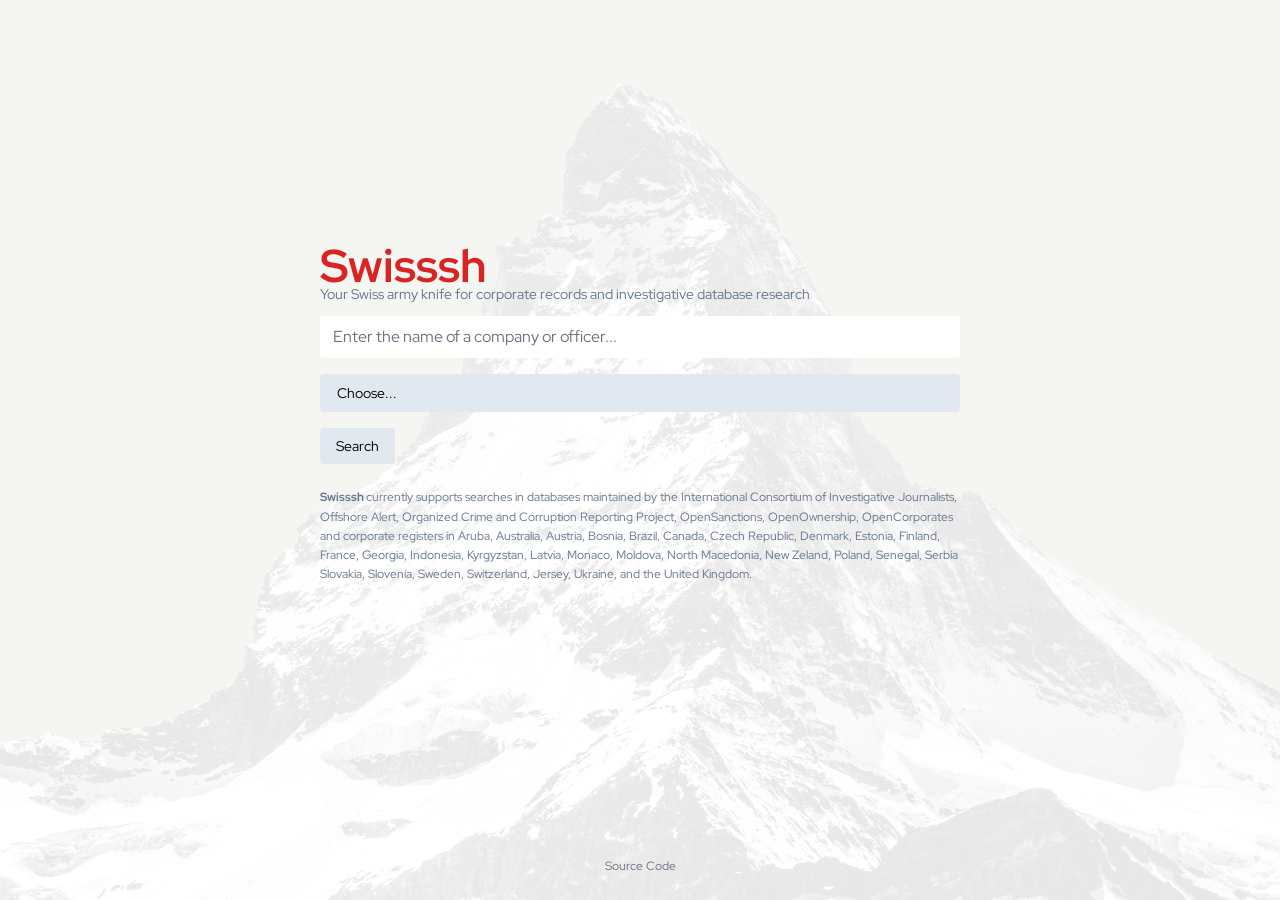
==== index.html @ f715995d "Rename app.html to index.html" ====
<!DOCTYPE html>
<html lang="en">
  <head>
    <meta charset="utf-8" />
    <meta name="viewport" content="width=device-width, initial-scale=1" />
	<link href="static/theme.css" rel="stylesheet">
    <style>
        body {
          background-image: url(static/img/matterhorn-bg.png);
          background-repeat: no-repeat;
          background-position: bottom;
          background-size: 100%;
        }
        </style>
    <link rel="preconnect" href="https://fonts.gstatic.com" crossorigin> 
    <link href="https://fonts.googleapis.com/css2?family=Red+Hat+Display:ital@1&display=swap" rel="stylesheet">
    <title>Swisssh</title>
  </head>
<body>    
    <div class="flex flex-col min-h-screen justify-between items-center max-w-4xl mx-auto font-sans">
        <main class="flex-1 grid px-4 py-8 place-items-center">
            <div class="grid text-left place-content-center">
                <section>
                    <div class="max-w-2xl px-4 mx-auto lg:px-12">
                        <h3 class="text-3xl font-bold text-swiss">Swisssh</h3>
                            <div class="text-sm space-y-3 text-slate-500">
                                <p>Your Swiss army knife for corporate records and investigative database research</p>
                        <form class="flex gap-2">
                            <input class="w-full rounded" id="inputfield" placeholder="Enter the name of a company or officer..." type="text"> 
                        </form>
                    </div>
                        <div class="w-full mt-4 text-left">
                            <select class="w-full bg-slate-200 px-4 py-2 rounded inline-flex gap-2 items-center text-sm" id="databases" required>
                                <option>Choose...</option>
                                <option value="https://offshoreleaks.icij.org/search?q=">ICIJ Offshore Leaks Database</option>
                                <option value="https://www.offshorealert.com/?s=">OffshoreAlert</option>
                                <option value="https://aleph.occrp.org/search?q=">OCCRP Aleph</option>
                                <option value="https://www.opensanctions.org/search/?q=">OpenSanctions</option>
                                <option value="https://register.openownership.org/search?q=">OpenOwnership</option>
                                <option value="https://opencorporates.com/companies?q=">OpenCorporates</option>
                                <option value="https://my.arubachamber.com/register/zoeken?q=">Aruba</option>
                                <option value="https://abr.business.gov.au/Search/ResultsActive?SearchText=">Australia</option>
                                <option value="https://www.wienerborse.at/listing/aktien/unternehmensliste/?_csrf=SA6rp8KJB54MRUhay3jDDyj34dxwKs_ZBhwX5YFK6B4QaJuQt_BjpkkDPSO9Mpx2G7aQhCZY-LUxK3uc9D-taQ%3D%3D&c16986%5BISSUER_NAME%5D=">Austria</option>
                                <option value="https://www.rvp.ba/english/?Search_Data=">Bosnia</option>
                                <option value="https://casadosdados.com.br/solucao/cnpj?q=">Brazil</option>
                                <option value="https://beta.canadasbusinessregistries.ca/search/results?search=%7B">Canada</option>
                                <option value="https://or.justice.cz/ias/ui/rejstrik-$firma?jenPlatne=PLATNE&nazev=">Czech Republic</option>
                                <option value="https://datacvr.virk.dk/soegeresultater?fritekst=">Denmark</option>
                                <option value="https://ariregister.rik.ee/eng/company_search_result/59339de?name_or_code=">Estonia</option>
                                <option value="https://tietopalvelu.ytj.fi/?companyName=">Finland</option>
                                <option value="https://www.societe.com/cgi-bin/liste?ori=avance&nom=">France</option>
                                <option value="https://www.companyinfo.ge/en/corporations/search?name=">Georgia</option>
                                <option value="https://www.indonesia-investments.com/business/indonesian-companies/item74?companysearchstring=">Indonesia</option>
                                <option value="https://register.minjust.gov.kg/register/SearchAction.seam?city=&founder=&chief=&house=&room=&okpo=&number=&baseBusiness=&fullnameRu=">Kyrgyzstan</option>
                                <option value="https://info.ur.gov.lv/?#/data-search?page=0&pageSize=5&q=">Latvia</option>
                                <option value="https://teleservice.gouv.mc/rci/recherche?value=">Monaco</option>
                                <option value="https://idno.md/companii?q=">Moldova</option>
                                <option value="https://www.crm.com.mk/en/open-data/basic-profile-of-a-registered-entity?s=">North Macedonia</option>
                                <option value="https://app.companiesoffice.govt.nz/companies/app/ui/pages/companies/search?mode=standard&type=entities&q=">New Zeland</option>
                                <option value="https://rejestr.io/?q=">Poland</option>
                                <option value="http://creationdentreprise.sn/en/finding-business?field_rc_societe_value=&field_ninea_societe_value=&denomination=">Senegal</option>
                                <option value="http://www.crhov.rs/index.cfm?Opcija=1&RadioGroup1=ime&emitent=">Serbia</option>
                                <option value="https://www.orsr.sk/hladaj_subjekt.asp?lan=en&OBMENO=">Slovakia</option>
                                <option value="https://www.ajpes.si/fipo/rezultati.asp?status=1&OsnovnoIskanje=">Slovenia</option>
                                <option value="https://foretagsinfo.bolagsverket.se/sok-foretagsinformation-web/foretag?sokord=">Sweden</option>
                                <option value="https://www.zefix.ch/en/search/entity/list?mainSearch=">Switzerland</option>
                                <option value="https://www.jerseyfsc.org/registry/registry-entities/?search=">Jersey</option>
                                <option value="https://youcontrol.com.ua/search/?country=1&q=">Ukraine</option>
                                <option value="https://find-and-update.company-information.service.gov.uk/search/companies?q=">United Kingdom</option>  
                            </select>
                        </div>
                    <div class="w-full mt-4 text-left">
                        <button class="bg-slate-200 px-4 py-2 rounded inline-flex gap-2 items-center text-sm" type="submit" onclick="searchdatabase()">Search</button>
                    </div>
                    <br>
                    <div class="text-xs space-y-3 text-slate-500">
                    <p><strong>Swisssh </strong>currently supports searches in databases maintained by the International Consortium of Investigative Journalists, Offshore Alert, Organized Crime and Corruption Reporting Project, OpenSanctions, OpenOwnership, OpenCorporates and corporate registers in
                        Aruba, Australia, Austria, Bosnia, Brazil, Canada, Czech Republic, Denmark, Estonia,
                        Finland, France, Georgia, Indonesia, Kyrgyzstan, Latvia, Monaco, Moldova, North Macedonia, New Zeland, Poland, Senegal, Serbia
                        Slovakia, Slovenia, Sweden, Switzerland, Jersey, Ukraine, and the United Kingdom.
                    </p>
                    </div> 
        </main>
            <footer class="p-6">
                <div class="text-center text-xs text-slate-500">
                    <p class="text-center"><a href="https://github.com/neonpangolin/Swisssh">Source Code</p>
                </div>
            </footer>
        </div>		
    </div>
</body>
  <!-- Display Funtion -->
  <script>
    document.getElementById("databases").addEventListener("change", displaydatabase);
  
    function displaydatabase() {
    var selected_value = document.getElementById("databases").value;
    }
  </script>
  
  <!-- Search Funtion -->
  <script>
    function searchdatabase() {
    var selected_value = document.getElementById("databases").value;
    const action = selected_value + document.querySelector("input").value; window.open(action) 
    }
  </script>
</html>
---- static/theme.css ----
*, :before, :after {
    box-sizing: border-box;
    border-width: 0;
    border-style: solid;
    border-color:#e5e7eb
}


html {
    /*background-color: #f8fafc;*/
    background-color: #f5f5f2;

    line-height: 1.5;
    -webkit-text-size-adjust: 100%;
    -moz-tab-size: 4;
    -o-tab-size: 4;
    tab-size: 4;
    font-feature-settings: normal;
    font-variation-settings:normal;
    font-family: 'Red Hat Display', sans-serif;
}

body {
    margin: 0;
    line-height:inherit;
}

hr {
    height: 0;
    color: inherit;
    border-top-width:1px
}

h1, h2, h3, h4, h5, h6 {
    font-size: inherit;
    font-weight:inherit;
}

a {
    color: #6b7280;
    text-decoration: none;
}
b, strong {
    font-weight:bolder;
}


small {
    font-size:80%;
    
}

button, input, optgroup, select, textarea {
    font-family: inherit;
    font-size: 100%;
    font-weight: inherit;
    line-height: inherit;
    color: inherit;
    margin: 0;
    padding:0
}

button, select {
    text-transform:none
}

button {
    background-color: transparent;
    background-image:none
}

.search {
    -webkit-appearance: textfield;
    outline-offset:-2px
}

::-webkit-search-decoration {
    -webkit-appearance:none
}


blockquote, dl, dd, h1, h2, h3, h4, h5, h6, hr, figure, p, pre {
    margin:0
}


legend {
    padding:0
}

textarea {
    resize:vertical
}

input::-moz-placeholder, textarea::-moz-placeholder {
    opacity: 1;
    color:#9ca3af
}

input::placeholder, textarea::placeholder {
    opacity: 1;
    color:#9ca3af
}

button, [role=button] {
    cursor:pointer
}

img {
    max-width: 100%;
    height: auto;
}

[hidden] {
    display:none
}

[type=text], [type=email], [type=url], [type=password], [type=number], [type=date], [type=datetime-local], [type=month], [type=search], [type=tel], [type=time], [type=week], [multiple], textarea, select {
    -webkit-appearance: none;
    -moz-appearance: none;
    appearance: none;
    background-color: #fff;
    border-color: transparent;
    border-width: 1px;
    border-radius: 0;
    padding: .5rem .75rem;
    font-size: 1rem;
    line-height: 1.5rem;


}

[type=text]:focus, [type=email]:focus, [type=url]:focus, [type=password]:focus, [type=number]:focus, [type=date]:focus, [type=datetime-local]:focus, [type=month]:focus, [type=search]:focus, [type=tel]:focus, [type=time]:focus, [type=week]:focus, [multiple]:focus, textarea:focus, select:focus {
    outline: 2px solid transparent;
    outline-offset: 2px;
    border-color: transparent
}

input::-moz-placeholder, textarea::-moz-placeholder {
    color: #6b7280;
    opacity:1
}

input::placeholder, textarea::placeholder {
    color: #6b7280;
    opacity:1
}

[multiple] {
    background-image: initial;
    background-position: initial;
    background-repeat: unset;
    background-size: initial;
    padding-right: .75rem;
}

.absolute {
    position:absolute
}

.relative {
    position:relative
}

.-bottom-2 {
    bottom:-.5rem
}

.right-0 {
    right:0px
}

.z-10 {
    z-index:10
}

.m-0 {
    margin:0
}

.mx-auto {
    margin-left: auto;
    margin-right:auto
}

.mt-4 {
    margin-top:1rem
}

.inline-block {
    display:inline-block
}

.flex {
    display:flex
}

.inline-flex {
    display:inline-flex
}

.table {
    display:table
}

.grid {
    display:grid
}

.h-3 {
    height:.75rem
}

.h-4 {
    height:1rem
}

.min-h-screen {
    min-height:100vh
}

.w-10 {
    width:2.5rem
}

.w-14 {
    width:3.5rem
}

.w-24 {
    width:6rem
}

.w-3 {
    width:.75rem
}

.w-32 {
    width:8rem
}

.w-4 {
    width:1rem
}

.w-full {
    width:100%
}

.max-w-2xl {
    max-width:42rem
}

.max-w-4xl {
    max-width:56rem
}

.flex-1 {
    flex:1 1 0%
}

.table-fixed {
    table-layout:fixed
}

.border-collapse {
    border-collapse:collapse
}

.flex-col {
    flex-direction:column
}

.place-content-center {
    place-content:center
}

.place-items-center {
    place-items:center
}

.items-center {
    align-items:center
}

.justify-between {
    justify-content:space-between
}

.gap-2 {
    gap:.5rem
}

.space-y-3 > :not([hidden]) ~ :not([hidden]) {
    --tw-space-y-reverse: 0;
    margin-top: calc(.75rem * calc(1 - var(--tw-space-y-reverse)));
    margin-bottom:calc(.75rem * var(--tw-space-y-reverse))
}

.rounded {
    border-radius:.25rem
}

.rounded-full {
    border-radius:9999px
}

.rounded-lg {
    border-radius:.5rem
}

.rounded-md {
    border-radius:.375rem
}

.rounded-tl-md {
    border-top-left-radius:.375rem
}

.rounded-tr-md {
    border-top-right-radius:.375rem
}

.border {
    border-width:1px
}

.border-b {
    border-bottom-width:1px
}

.border-slate-200\/50 {
    border-color:#e2e8f080
}

.bg-slate-100 {
    --tw-bg-opacity: 1;
    background-color:rgb(241 245 249 / var(--tw-bg-opacity))
}

.bg-slate-200 {
    --tw-bg-opacity: 1;
    background-color:rgb(226 232 240 / var(--tw-bg-opacity))
}

.bg-slate-200\/75 {
    background-color:#e2e8f0bf
}

.bg-slate-300 {
    --tw-bg-opacity: 1;
    background-color:rgb(203 213 225 / var(--tw-bg-opacity))
}

.bg-white {
    --tw-bg-opacity: 1;
    background-color:rgb(255 255 255 / var(--tw-bg-opacity))
}

.p-0 {
    padding:0
}

.p-1 {
    padding:.25rem
}

.p-2 {
    padding:.5rem
}

.p-3 {
    padding:.75rem
}

.p-6 {
    padding:1.5rem
}

.px-2 {
    padding-left: .5rem;
    padding-right:.5rem
}

.px-3 {
    padding-left: .75rem;
    padding-right:.75rem
}

.px-4 {
    padding-left: 1rem;
    padding-right:1rem
}

.py-1 {
    padding-top: .25rem;
    padding-bottom:.25rem
}

.py-2 {
    padding-top: .5rem;
    padding-bottom:.5rem
}

.py-3 {
    padding-top: .75rem;
    padding-bottom:.75rem
}

.py-8 {
    padding-top: 2rem;
    padding-bottom:2rem
}

.text-left {
    text-align:left
}

.text-center {
    text-align:center
}

.text-right {
    text-align:right
}

.align-middle {
    vertical-align:middle
}

.text-swiss {
    color: #d82423 ;
}

.text-3xl {
    font-size: 2.875rem;
    line-height:2.25rem
}

.text-sm {
    font-size: .875rem;
    line-height:1.25rem
}

.text-xs {
    font-size: .75rem;
    line-height:1.2rem
}

.font-bold {
    font-weight:700
}

.font-light {
    font-weight:300
}

.font-normal {
    font-weight:400
}

.text-slate-500 {
    --tw-text-opacity: 1;
    color:rgb(100 116 139 / var(--tw-text-opacity))
}

.text-slate-900 {
    --tw-text-opacity: 1;
    color:rgb(15 23 42 / var(--tw-text-opacity))
}

.outline-none {
    outline: 2px solid transparent;
    outline-offset:2px
}
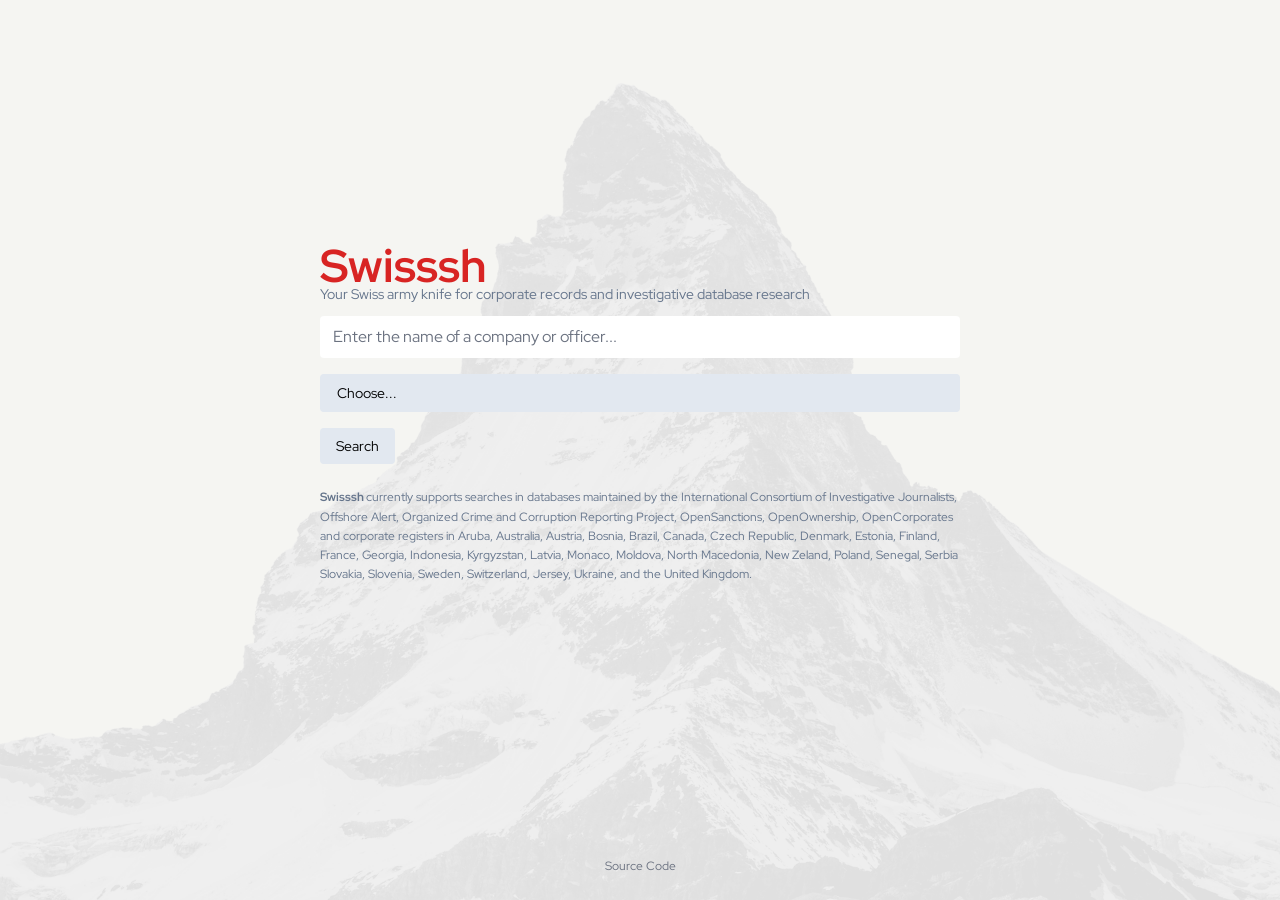
==== commit c3cbbf14: "Update index.html" ====
--- a/index.html
+++ b/index.html
@@ -6,7 +6,7 @@
 	<link href="static/theme.css" rel="stylesheet">
     <style>
         body {
-          background-image: url(static/img/matterhorn-bg.png);
+          background-image: url(static/matterhorn-bg.png);
           background-repeat: no-repeat;
           background-position: bottom;
           background-size: 100%;
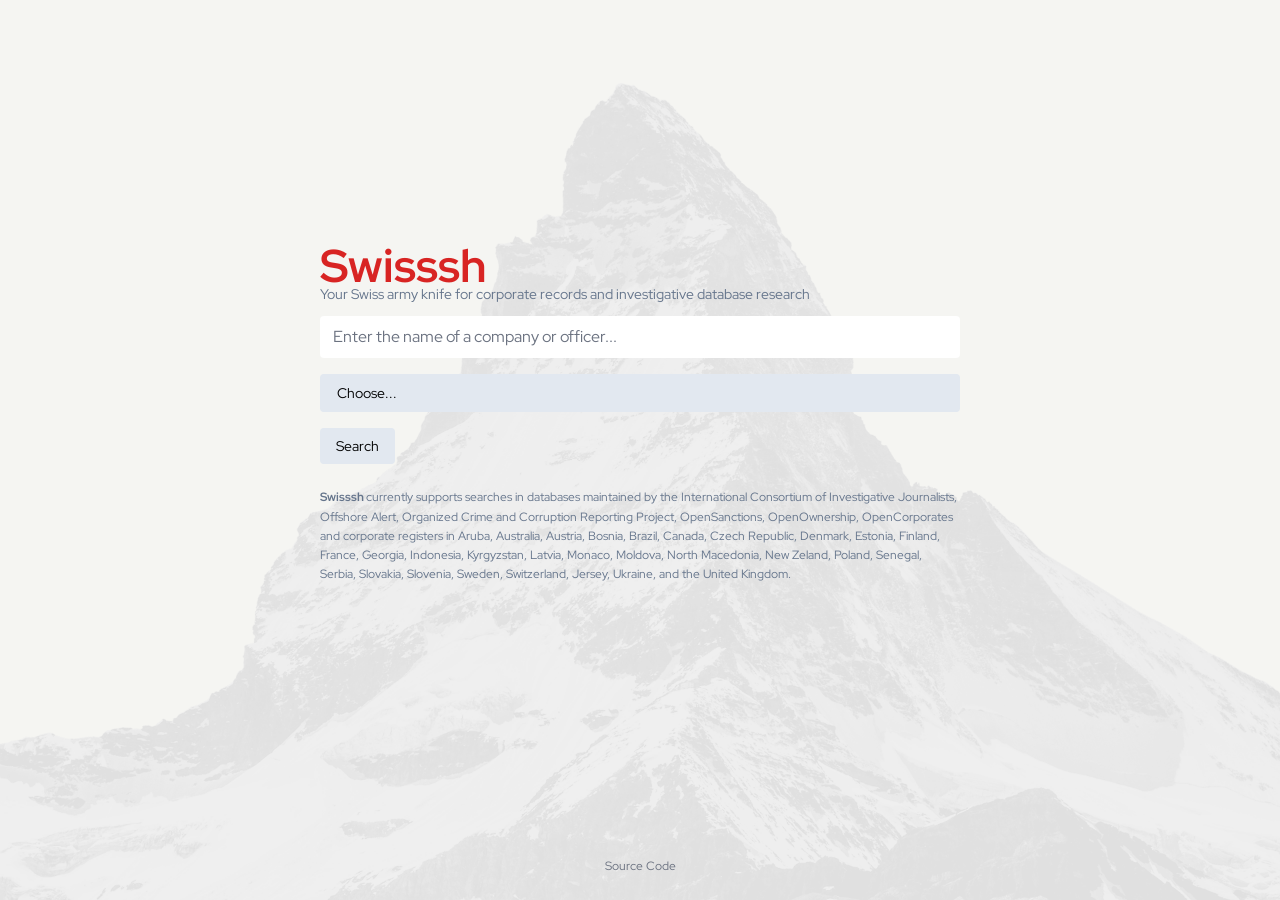
==== commit 97737df8: "Update index.html" ====
--- a/index.html
+++ b/index.html
@@ -76,7 +76,7 @@
                     <div class="text-xs space-y-3 text-slate-500">
                     <p><strong>Swisssh </strong>currently supports searches in databases maintained by the International Consortium of Investigative Journalists, Offshore Alert, Organized Crime and Corruption Reporting Project, OpenSanctions, OpenOwnership, OpenCorporates and corporate registers in
                         Aruba, Australia, Austria, Bosnia, Brazil, Canada, Czech Republic, Denmark, Estonia,
-                        Finland, France, Georgia, Indonesia, Kyrgyzstan, Latvia, Monaco, Moldova, North Macedonia, New Zeland, Poland, Senegal, Serbia
+                        Finland, France, Georgia, Indonesia, Kyrgyzstan, Latvia, Monaco, Moldova, North Macedonia, New Zeland, Poland, Senegal, Serbia,
                         Slovakia, Slovenia, Sweden, Switzerland, Jersey, Ukraine, and the United Kingdom.
                     </p>
                     </div> 
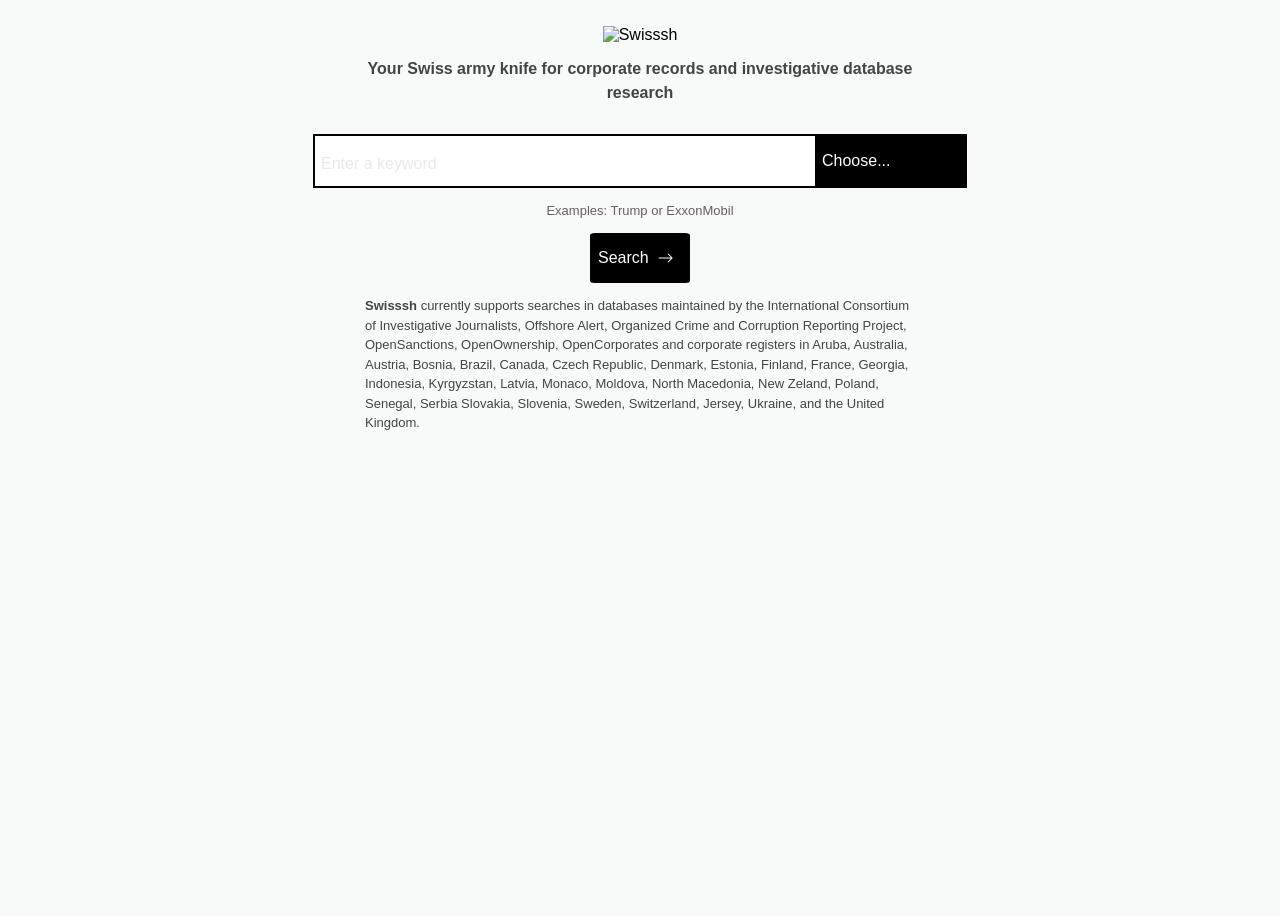
==== commit cdc9e931: "Update index.html" ====
--- a/index.html
+++ b/index.html
@@ -1,104 +1,317 @@
 <!DOCTYPE html>
 <html lang="en">
-  <head>
-    <meta charset="utf-8" />
-    <meta name="viewport" content="width=device-width, initial-scale=1" />
-	<link href="static/theme.css" rel="stylesheet">
+	<head>
+		<meta charset="utf-8" />
+		<meta name="description" content="Description" />
+		<link rel="icon" href="src/icon.png" />
+		<meta name="viewport" content="width=device-width, initial-scale=1" />
+		<meta name="theme-color" content="#f8f9f9">
+		<title>Swisssh</title>
+		<meta name="twitter:title" content="Serverse">
+		<meta name="twitter:description" content="Your Swiss army knife for corporate records and investigative database research">
+		<meta name="Description" content="Your Swiss army knife for corporate records and investigative database research">
+		
+		<!-- Bootstrap core CSS -->
+		<script src="https://code.jquery.com/jquery-3.2.1.slim.min.js" integrity="sha384-KJ3o2DKtIkvYIK3UENzmM7KCkRr/rE9/Qpg6aAZGJwFDMVNA/GpGFF93hXpG5KkN" crossorigin="anonymous"></script>
+		<script src="https://cdnjs.cloudflare.com/ajax/libs/popper.js/1.12.9/umd/popper.min.js" integrity="sha384-ApNbgh9B+Y1QKtv3Rn7W3mgPxhU9K/ScQsAP7hUibX39j7fakFPskvXusvfa0b4Q" crossorigin="anonymous"></script>
+		<script src="https://maxcdn.bootstrapcdn.com/bootstrap/4.0.0/js/bootstrap.min.js" integrity="sha384-JZR6Spejh4U02d8jOt6vLEHfe/JQGiRRSQQxSfFWpi1MquVdAyjUar5+76PVCmYl" crossorigin="anonymous"></script>
     <style>
+        :root {
+            font-family: Arial, -apple-system, BlinkMacSystemFont, 'Segoe UI', Roboto, Oxygen, Ubuntu,
+                Cantarell, 'Open Sans', 'Helvetica Neue', sans-serif;
+        }
+
+        html {
+            margin: 0;
+            padding: 0;
+        }
+
         body {
-          background-image: url(static/matterhorn-bg.png);
-          background-repeat: no-repeat;
-          background-position: bottom;
-          background-size: 100%;
-        }
-        </style>
-    <link rel="preconnect" href="https://fonts.gstatic.com" crossorigin> 
-    <link href="https://fonts.googleapis.com/css2?family=Red+Hat+Display:ital@1&display=swap" rel="stylesheet">
-    <title>Swisssh</title>
-  </head>
-<body>    
-    <div class="flex flex-col min-h-screen justify-between items-center max-w-4xl mx-auto font-sans">
-        <main class="flex-1 grid px-4 py-8 place-items-center">
-            <div class="grid text-left place-content-center">
-                <section>
-                    <div class="max-w-2xl px-4 mx-auto lg:px-12">
-                        <h3 class="text-3xl font-bold text-swiss">Swisssh</h3>
-                            <div class="text-sm space-y-3 text-slate-500">
-                                <p>Your Swiss army knife for corporate records and investigative database research</p>
-                        <form class="flex gap-2">
-                            <input class="w-full rounded" id="inputfield" placeholder="Enter the name of a company or officer..." type="text"> 
-                        </form>
-                    </div>
-                        <div class="w-full mt-4 text-left">
-                            <select class="w-full bg-slate-200 px-4 py-2 rounded inline-flex gap-2 items-center text-sm" id="databases" required>
-                                <option>Choose...</option>
-                                <option value="https://offshoreleaks.icij.org/search?q=">ICIJ Offshore Leaks Database</option>
-                                <option value="https://www.offshorealert.com/?s=">OffshoreAlert</option>
-                                <option value="https://aleph.occrp.org/search?q=">OCCRP Aleph</option>
-                                <option value="https://www.opensanctions.org/search/?q=">OpenSanctions</option>
-                                <option value="https://register.openownership.org/search?q=">OpenOwnership</option>
-                                <option value="https://opencorporates.com/companies?q=">OpenCorporates</option>
-                                <option value="https://my.arubachamber.com/register/zoeken?q=">Aruba</option>
-                                <option value="https://abr.business.gov.au/Search/ResultsActive?SearchText=">Australia</option>
-                                <option value="https://www.wienerborse.at/listing/aktien/unternehmensliste/?_csrf=SA6rp8KJB54MRUhay3jDDyj34dxwKs_ZBhwX5YFK6B4QaJuQt_BjpkkDPSO9Mpx2G7aQhCZY-LUxK3uc9D-taQ%3D%3D&c16986%5BISSUER_NAME%5D=">Austria</option>
-                                <option value="https://www.rvp.ba/english/?Search_Data=">Bosnia</option>
-                                <option value="https://casadosdados.com.br/solucao/cnpj?q=">Brazil</option>
-                                <option value="https://beta.canadasbusinessregistries.ca/search/results?search=%7B">Canada</option>
-                                <option value="https://or.justice.cz/ias/ui/rejstrik-$firma?jenPlatne=PLATNE&nazev=">Czech Republic</option>
-                                <option value="https://datacvr.virk.dk/soegeresultater?fritekst=">Denmark</option>
-                                <option value="https://ariregister.rik.ee/eng/company_search_result/59339de?name_or_code=">Estonia</option>
-                                <option value="https://tietopalvelu.ytj.fi/?companyName=">Finland</option>
-                                <option value="https://www.societe.com/cgi-bin/liste?ori=avance&nom=">France</option>
-                                <option value="https://www.companyinfo.ge/en/corporations/search?name=">Georgia</option>
-                                <option value="https://www.indonesia-investments.com/business/indonesian-companies/item74?companysearchstring=">Indonesia</option>
-                                <option value="https://register.minjust.gov.kg/register/SearchAction.seam?city=&founder=&chief=&house=&room=&okpo=&number=&baseBusiness=&fullnameRu=">Kyrgyzstan</option>
-                                <option value="https://info.ur.gov.lv/?#/data-search?page=0&pageSize=5&q=">Latvia</option>
-                                <option value="https://teleservice.gouv.mc/rci/recherche?value=">Monaco</option>
-                                <option value="https://idno.md/companii?q=">Moldova</option>
-                                <option value="https://www.crm.com.mk/en/open-data/basic-profile-of-a-registered-entity?s=">North Macedonia</option>
-                                <option value="https://app.companiesoffice.govt.nz/companies/app/ui/pages/companies/search?mode=standard&type=entities&q=">New Zeland</option>
-                                <option value="https://rejestr.io/?q=">Poland</option>
-                                <option value="http://creationdentreprise.sn/en/finding-business?field_rc_societe_value=&field_ninea_societe_value=&denomination=">Senegal</option>
-                                <option value="http://www.crhov.rs/index.cfm?Opcija=1&RadioGroup1=ime&emitent=">Serbia</option>
-                                <option value="https://www.orsr.sk/hladaj_subjekt.asp?lan=en&OBMENO=">Slovakia</option>
-                                <option value="https://www.ajpes.si/fipo/rezultati.asp?status=1&OsnovnoIskanje=">Slovenia</option>
-                                <option value="https://foretagsinfo.bolagsverket.se/sok-foretagsinformation-web/foretag?sokord=">Sweden</option>
-                                <option value="https://www.zefix.ch/en/search/entity/list?mainSearch=">Switzerland</option>
-                                <option value="https://www.jerseyfsc.org/registry/registry-entities/?search=">Jersey</option>
-                                <option value="https://youcontrol.com.ua/search/?country=1&q=">Ukraine</option>
-                                <option value="https://find-and-update.company-information.service.gov.uk/search/companies?q=">United Kingdom</option>  
-                            </select>
-                        </div>
-                    <div class="w-full mt-4 text-left">
-                        <button class="bg-slate-200 px-4 py-2 rounded inline-flex gap-2 items-center text-sm" type="submit" onclick="searchdatabase()">Search</button>
-                    </div>
-                    <br>
-                    <div class="text-xs space-y-3 text-slate-500">
-                    <p><strong>Swisssh </strong>currently supports searches in databases maintained by the International Consortium of Investigative Journalists, Offshore Alert, Organized Crime and Corruption Reporting Project, OpenSanctions, OpenOwnership, OpenCorporates and corporate registers in
-                        Aruba, Australia, Austria, Bosnia, Brazil, Canada, Czech Republic, Denmark, Estonia,
-                        Finland, France, Georgia, Indonesia, Kyrgyzstan, Latvia, Monaco, Moldova, North Macedonia, New Zeland, Poland, Senegal, Serbia,
-                        Slovakia, Slovenia, Sweden, Switzerland, Jersey, Ukraine, and the United Kingdom.
-                    </p>
-                    </div> 
-        </main>
-            <footer class="p-6">
-                <div class="text-center text-xs text-slate-500">
-                    <p class="text-center"><a href="https://github.com/neonpangolin/Swisssh">Source Code</p>
-                </div>
-            </footer>
-        </div>		
+            font-family: inherit;
+            min-height: 100vh;
+            margin-left: 50px;
+            margin-right: 50px;
+            background-color: #f8f9f9;
+        }
+
+        /* Containers  */
+        .container-text {
+            text-align: center;
+            vertical-align: middle;
+            line-height: inherit;
+            width: 100%;
+            max-width: 550px;
+            padding-bottom: 15px;
+            margin: auto;
+        }
+
+        .container-form {
+            text-align: center;
+            vertical-align: middle;
+            line-height: inherit;
+            width: 100%;
+            max-width: 1250px;
+            padding: 10px;
+            margin: auto;
+        }
+
+        h1,
+        h2,
+        p {
+            line-height: 1.5;
+            color: #444444;
+        }
+
+        h1 {
+            line-height: 1.5;
+            font-size: 2rem;
+            text-align: left;
+            color: #000000;
+        }
+
+        h2 {
+            line-height: 1.5;
+            font-size: 1rem;
+            color: #444444;
+        }
+
+        input{
+            width: 100%;
+            height: 50px;
+            max-width: 550px;
+            font-family: inherit;
+            font-size: inherit;
+            background-color:  #ffffff;
+            border-radius: 3px;
+            -webkit-border-radius: 0;
+            -moz-border-radius: 0;
+            -ms-border-radius: 0;
+            -o-border-radius: 0;
+            border-width: 0;
+            color: #000000;
+            margin: 0 0 0px;
+            padding: 4px 10px 4px 6px;
+            line-height: 1pt;
+        }
+
+
+        /* Box containers */
+        .boxcontainer {
+            width: 100%;
+            height: 50px;
+            max-width: 650px;
+            margin: auto;
+            display: flex;
+            -ms-flex-pack: justify;
+            justify-content: space-between;
+            color: #000000;
+            background-color: #ffffff;
+            border: 2px solid #444444;
+            border-color: #000000;
+        }
+
+        .box-action .form-group{
+            width: 100%;
+            padding-right: 50px;
+            margin-bottom: 0;
+        }
+
+        .boxcontainer .form-control{
+            border-radius: 3px;
+            -webkit-border-radius: 0;
+            -moz-border-radius: 0;
+            -ms-border-radius: 0;
+            -o-border-radius: 0;
+            border-width: 0;
+            color: #ffffff;
+            font-size: medium;
+            font-weight: 400;
+            margin: 0 0 0px;
+            padding: 5px 10px 5px 6px;
+            height: 50px;
+            line-height: 14px;
+        }
+
+        .boxcontainer .form-control::placeholder {
+            color: #ffffff
+        }
+
+        .boxcontainer .btn-action{
+            border-radius: 8px;
+            border: solid 1px #f0ede9;
+            background-color:#000000;
+            line-height: normal;
+            font-size: 14px;
+            padding: 15px;
+        }
+
+        .boxcontainer .form-control{
+            border-radius: 13px;
+            -webkit-border-radius: 0;
+            -moz-border-radius: 0;
+            -ms-border-radius: 0;
+            -o-border-radius: 0;
+            border-width: 0;
+            color: #000000;
+            font-size: 24px;
+            font-weight: 400;
+            margin: 0 0 0px;
+            padding: 4px 10px 4px 6px;
+            height: 50px;
+            line-height: 50px;
+        }
+
+        .boxcontainer .form-control:focus{
+            box-shadow: none;
+            outline: none;
+        }
+
+        .boxcontainer .form-control::placeholder {
+            color: rgb(126, 126, 126);
+            opacity: 0.16;
+            font-size: medium;
+        }
+
+        .btn-search {
+            border-radius: 5%;
+            width: 100px;
+            border: solid 2px #000000;
+            background-color: #000000;
+            font-size: medium;
+            color: #ffffff;
+            cursor: pointer;
+            margin: auto;
+            height: 50px;
+            display: flex;
+            align-items: center;
+            padding-top: 20px;
+            padding-bottom: 20px;
+        }
+        .btn-search:hover {
+            border-radius: 5%;
+            width: 100px;
+            border: solid 2px #000000;
+            background-color: #000000;
+            font-size: medium;
+            color: #ffffff;
+            cursor: pointer;
+            margin: auto;
+            height: 50px;
+            display: flex;
+            align-items: center;
+            padding-top: 20px;
+            padding-bottom: 20px;
+        }
+
+        .boxcontainer .btn-action{
+            border-radius: 0%;
+            width: 150px;
+            border: solid 2px #000000;
+            background-color: #000000;
+            padding: auto;
+            font-size: medium;
+            color: #ffffff;
+            height: 50px;
+            padding: 5px;    
+            -webkit-appearance: none;
+            -moz-appearance: none;
+            appearance: none;
+        }
+
+        .boxcontainer .btn-action:hover{
+            border-radius: 0%;
+            border: solid 2px #000000;
+            background-color: #000000;
+            padding: auto;
+            font-size: medium;
+            height: 50px;
+            cursor: pointer;
+            padding: 5px;
+            -webkit-appearance: none;
+            -moz-appearance: none;
+            appearance: none;
+        }
+    </style>
+</head>
+
+<body>
+    <br>    
+    <div class="container-text">
+        <img src="https://see.fontimg.com/api/renderfont4/DO11x/eyJyIjoiZnMiLCJoIjo2NSwidyI6MTAwMCwiZnMiOjY1LCJmZ2MiOiIjMDAwMDAwIiwiYmdjIjoiI0ZGRkZGRiIsInQiOjF9/U3dpc3NzaA/ashington.png" alt="Swisssh"></a>
+        <h2>Your Swiss army knife for corporate records and investigative database research</h2>
     </div>
+
+    <div class="boxcontainer box-action mb-0">
+        <div class="form-group">
+            <input type="search" class="form-control" id="keyword" placeholder="Enter a keyword">
+        </div>
+            <div>
+                <select class="btn btn-action"id="databases" required>
+                    <option>Choose...</option>
+                    <option value="https://offshoreleaks.icij.org/search?q=">ICIJ Offshore Leaks</option>
+                    <option value="https://www.offshorealert.com/?s=">OffshoreAlert</option>
+                    <option value="https://aleph.occrp.org/search?q=">OCCRP Aleph</option>
+                    <option value="https://www.opensanctions.org/search/?q=">OpenSanctions</option>
+                    <option value="https://register.openownership.org/search?q=">OpenOwnership</option>
+                    <option value="https://opencorporates.com/companies?q=">OpenCorporates</option>
+                    <option value="https://my.arubachamber.com/register/zoeken?q=">Aruba</option>
+                    <option value="https://abr.business.gov.au/Search/ResultsActive?SearchText=">Australia</option>
+                    <option value="https://www.wienerborse.at/listing/aktien/unternehmensliste/?_csrf=SA6rp8KJB54MRUhay3jDDyj34dxwKs_ZBhwX5YFK6B4QaJuQt_BjpkkDPSO9Mpx2G7aQhCZY-LUxK3uc9D-taQ%3D%3D&c16986%5BISSUER_NAME%5D=">Austria</option>
+                    <option value="https://www.rvp.ba/english/?Search_Data=">Bosnia</option>
+                    <option value="https://casadosdados.com.br/solucao/cnpj?q=">Brazil</option>
+                    <option value="https://beta.canadasbusinessregistries.ca/search/results?search=%7B">Canada</option>
+                    <option value="https://or.justice.cz/ias/ui/rejstrik-$firma?jenPlatne=PLATNE&nazev=">Czech Republic</option>
+                    <option value="https://datacvr.virk.dk/soegeresultater?fritekst=">Denmark</option>
+                    <option value="https://ariregister.rik.ee/eng/company_search_result/59339de?name_or_code=">Estonia</option>
+                    <option value="https://tietopalvelu.ytj.fi/?companyName=">Finland</option>
+                    <option value="https://www.societe.com/cgi-bin/liste?ori=avance&nom=">France</option>
+                    <option value="https://www.companyinfo.ge/en/corporations/search?name=">Georgia</option>
+                    <option value="https://www.indonesia-investments.com/business/indonesian-companies/item74?companysearchstring=">Indonesia</option>
+                    <option value="https://register.minjust.gov.kg/register/SearchAction.seam?city=&founder=&chief=&house=&room=&okpo=&number=&baseBusiness=&fullnameRu=">Kyrgyzstan</option>
+                    <option value="https://info.ur.gov.lv/?#/data-search?page=0&pageSize=5&q=">Latvia</option>
+                    <option value="https://teleservice.gouv.mc/rci/recherche?value=">Monaco</option>
+                    <option value="https://idno.md/companii?q=">Moldova</option>
+                    <option value="https://www.crm.com.mk/en/open-data/basic-profile-of-a-registered-entity?s=">North Macedonia</option>
+                    <option value="https://app.companiesoffice.govt.nz/companies/app/ui/pages/companies/search?mode=standard&type=entities&q=">New Zeland</option>
+                    <option value="https://rejestr.io/?q=">Poland</option>
+                    <option value="http://creationdentreprise.sn/en/finding-business?field_rc_societe_value=&field_ninea_societe_value=&denomination=">Senegal</option>
+                    <option value="http://www.crhov.rs/index.cfm?Opcija=1&RadioGroup1=ime&emitent=">Serbia</option>
+                    <option value="https://www.orsr.sk/hladaj_subjekt.asp?lan=en&OBMENO=">Slovakia</option>
+                    <option value="https://www.ajpes.si/fipo/rezultati.asp?status=1&OsnovnoIskanje=">Slovenia</option>
+                    <option value="https://foretagsinfo.bolagsverket.se/sok-foretagsinformation-web/foretag?sokord=">Sweden</option>
+                    <option value="https://www.zefix.ch/en/search/entity/list?mainSearch=">Switzerland</option>
+                    <option value="https://www.jerseyfsc.org/registry/registry-entities/?search=">Jersey</option>
+                    <option value="https://youcontrol.com.ua/search/?country=1&q=">Ukraine</option>
+                    <option value="https://find-and-update.company-information.service.gov.uk/search/companies?q=">United Kingdom</option>  
+                </select>                
+            </div>               
+    </div>
+    
+	<div class="container-text">
+        <p style="color: #6c5f5f; font-size: small;">Examples: Trump or ExxonMobil</p>
+        <button type="button" class="btn-search" onclick="searchdatabase()">Search<svg xmlns="http://www.w3.org/2000/svg" width="50" height="16" fill="currentColor" class="bi bi-arrow-right" viewBox="0 0 16 16">
+            <path fill-rule="evenodd" d="M1 8a.5.5 0 0 1 .5-.5h11.793l-3.147-3.146a.5.5 0 0 1 .708-.708l4 4a.5.5 0 0 1 0 .708l-4 4a.5.5 0 0 1-.708-.708L13.293 8.5H1.5A.5.5 0 0 1 1 8z"/>
+          </svg>
+        </button>
+        <div class="container-text" style="font-size: small; text-align: left;">
+            <p><strong>Swisssh </strong>currently supports searches in databases maintained by the International Consortium of Investigative Journalists, Offshore Alert, Organized Crime and Corruption Reporting Project, OpenSanctions, OpenOwnership, OpenCorporates and corporate registers in
+            Aruba, Australia, Austria, Bosnia, Brazil, Canada, Czech Republic, Denmark, Estonia,
+            Finland, France, Georgia, Indonesia, Kyrgyzstan, Latvia, Monaco, Moldova, North Macedonia, New Zeland, Poland, Senegal, Serbia
+            Slovakia, Slovenia, Sweden, Switzerland, Jersey, Ukraine, and the United Kingdom.
+            </p>
+        </div>
+	</div>
 </body>
-  <!-- Display Funtion -->
-  <script>
+
+<!-- Scripts -->
+<script>
     document.getElementById("databases").addEventListener("change", displaydatabase);
   
     function displaydatabase() {
     var selected_value = document.getElementById("databases").value;
     }
   </script>
-  
-  <!-- Search Funtion -->
+
   <script>
     function searchdatabase() {
     var selected_value = document.getElementById("databases").value;
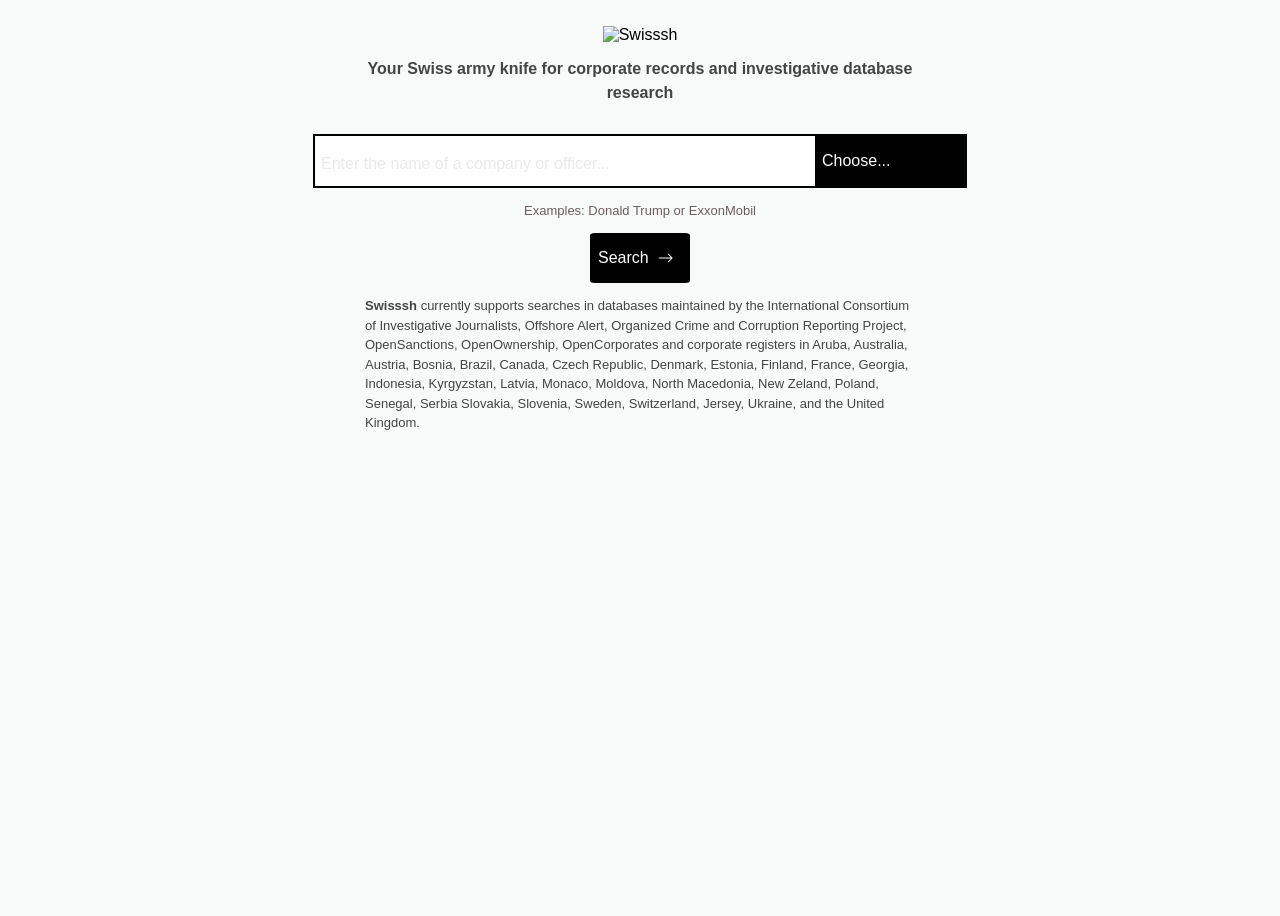
==== commit 6e71e414: "Update index.html" ====
--- a/index.html
+++ b/index.html
@@ -3,11 +3,11 @@
 	<head>
 		<meta charset="utf-8" />
 		<meta name="description" content="Description" />
-		<link rel="icon" href="src/icon.png" />
+		<link rel="icon" href="src/favicon.png" />
 		<meta name="viewport" content="width=device-width, initial-scale=1" />
 		<meta name="theme-color" content="#f8f9f9">
 		<title>Swisssh</title>
-		<meta name="twitter:title" content="Serverse">
+		<meta name="twitter:title" content="Swisssh">
 		<meta name="twitter:description" content="Your Swiss army knife for corporate records and investigative database research">
 		<meta name="Description" content="Your Swiss army knife for corporate records and investigative database research">
 		
@@ -243,7 +243,7 @@
 
     <div class="boxcontainer box-action mb-0">
         <div class="form-group">
-            <input type="search" class="form-control" id="keyword" placeholder="Enter a keyword">
+            <input type="search" class="form-control" id="keyword" placeholder="Enter the name of a company or officer...">
         </div>
             <div>
                 <select class="btn btn-action"id="databases" required>
@@ -288,7 +288,7 @@
     </div>
     
 	<div class="container-text">
-        <p style="color: #6c5f5f; font-size: small;">Examples: Trump or ExxonMobil</p>
+        <p style="color: #6c5f5f; font-size: small;">Examples: Donald Trump or ExxonMobil</p>
         <button type="button" class="btn-search" onclick="searchdatabase()">Search<svg xmlns="http://www.w3.org/2000/svg" width="50" height="16" fill="currentColor" class="bi bi-arrow-right" viewBox="0 0 16 16">
             <path fill-rule="evenodd" d="M1 8a.5.5 0 0 1 .5-.5h11.793l-3.147-3.146a.5.5 0 0 1 .708-.708l4 4a.5.5 0 0 1 0 .708l-4 4a.5.5 0 0 1-.708-.708L13.293 8.5H1.5A.5.5 0 0 1 1 8z"/>
           </svg>
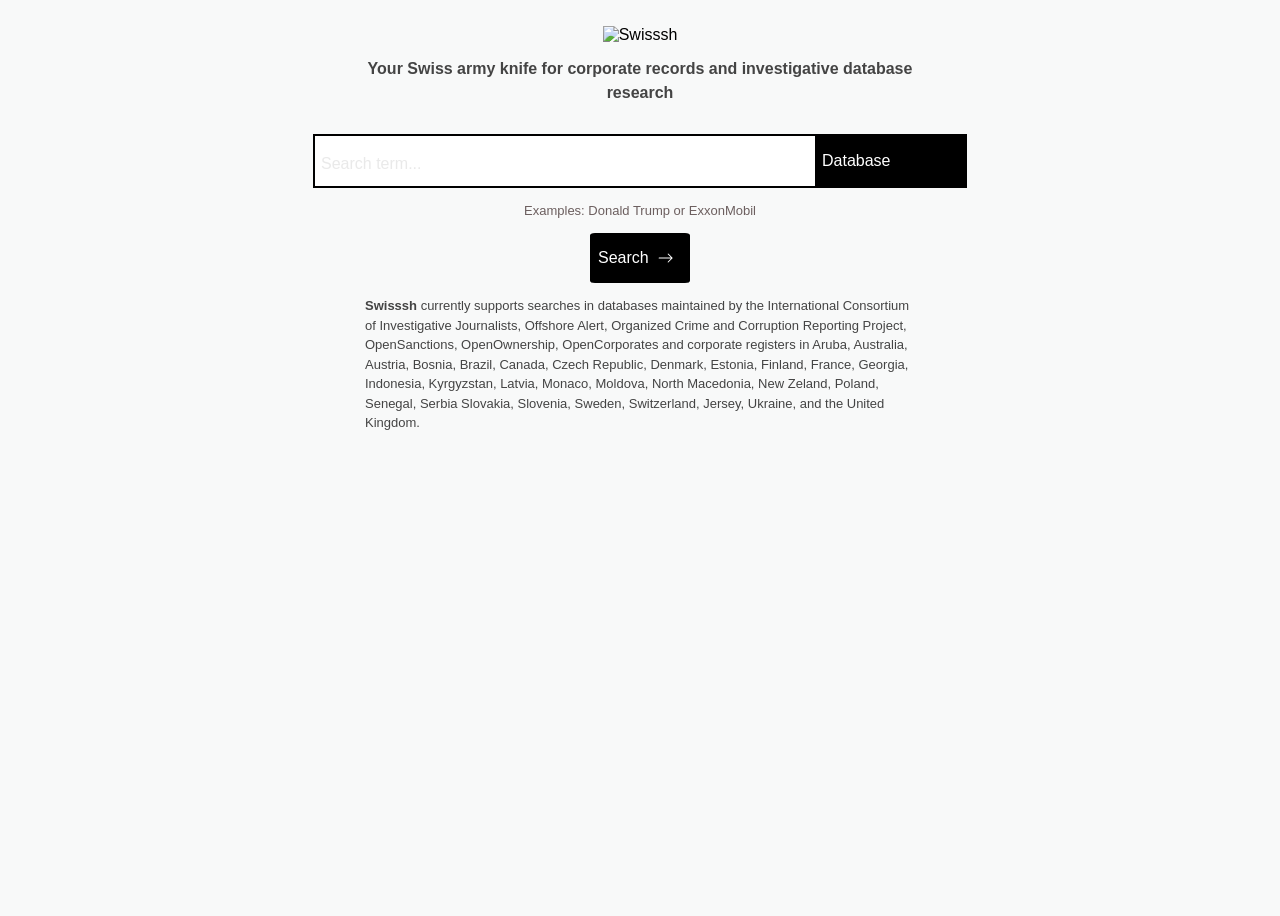
==== commit e5942ae4: "Update index.html" ====
--- a/index.html
+++ b/index.html
@@ -243,11 +243,11 @@
 
     <div class="boxcontainer box-action mb-0">
         <div class="form-group">
-            <input type="search" class="form-control" id="keyword" placeholder="Enter the name of a company or officer...">
+            <input type="search" class="form-control" id="keyword" placeholder="Search term...">
         </div>
             <div>
                 <select class="btn btn-action"id="databases" required>
-                    <option>Choose...</option>
+                    <option>Database</option>
                     <option value="https://offshoreleaks.icij.org/search?q=">ICIJ Offshore Leaks</option>
                     <option value="https://www.offshorealert.com/?s=">OffshoreAlert</option>
                     <option value="https://aleph.occrp.org/search?q=">OCCRP Aleph</option>
